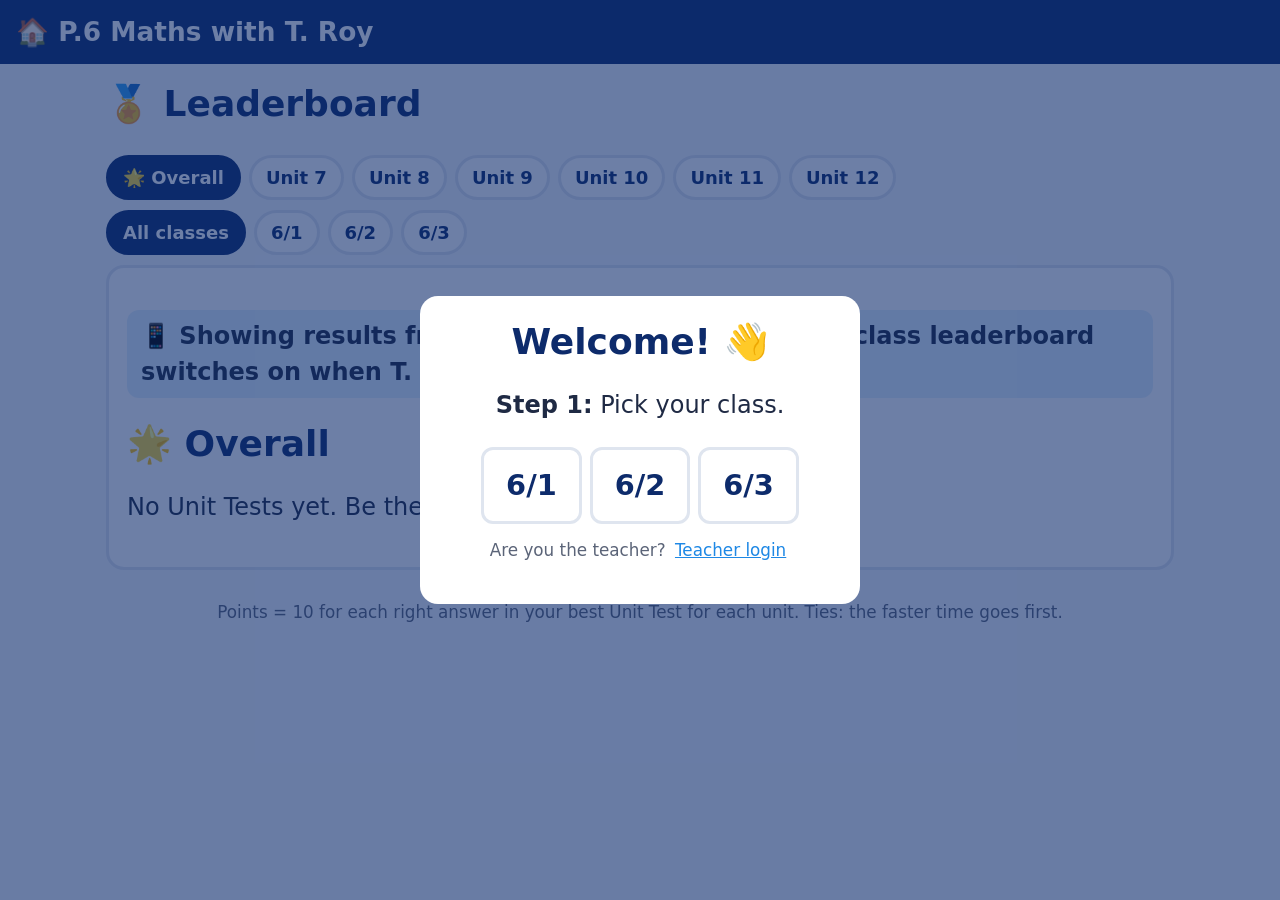
==== leaderboard.html @ d2f19e7d "Explore: fold and spin animations use a plain timer so they always run Co-Authored-By: Claude Opus 5" ====
<!doctype html>
<html lang="en">
<head>
<meta charset="utf-8">
<meta name="viewport" content="width=device-width, initial-scale=1">
<meta name="robots" content="noindex, nofollow">
<title>Leaderboard | P.6 Maths with T. Roy</title>
<link rel="icon" href="data:image/svg+xml,<svg xmlns='http://www.w3.org/2000/svg' viewBox='0 0 100 100'><text y='.9em' font-size='90'>🏅</text></svg>">
<link rel="stylesheet" href="css/style.css?v=25">
</head>
<body>
<header class="topbar">
  <a class="brand" href="index.html">🏠 P.6 Maths with T. Roy</a>
  <div id="studentBar"></div>
</header>
<main class="wrap">
  <div class="unit-head"><h1>🏅 Leaderboard</h1></div>
  <div class="lb-tabs" id="lbUnits"></div>
  <div class="lb-tabs" id="lbClass"></div>
  <section class="panel" id="lbView"><p>Loading…</p></section>
  <p class="footer">Points = 10 for each right answer in your best Unit Test for each unit. Ties: the faster time goes first.</p>
</main>
<script src="js/config.js?v=25"></script>
<script src="js/common.js?v=25"></script>
<script src="js/leaderboard.js?v=25"></script>
</body>
</html>
---- css/style.css ----
/* ===== Colour system (from T. Roy's slides) ===== */
:root {
  --question: #EF6C00;   /* orange */
  --question-bg: #FFF3E0;
  --hint: #FFC107;       /* yellow */
  --hint-bg: #FFF8D6;
  --answer: #2E7D32;     /* green */
  --answer-bg: #E8F5E9;
  --teach: #1E88E5;      /* blue */
  --teach-bg: #E3F2FD;
  --title: #0D2B6B;      /* dark blue */
  --ink: #1f2a44;
  --muted: #5b6478;
  --bg: #F6F8FC;
  --card: #ffffff;
  --line: #dfe5ef;
  --radius: 18px;
}

* { box-sizing: border-box; }
html { -webkit-text-size-adjust: 100%; }
body {
  margin: 0;
  background: var(--bg);
  color: var(--ink);
  font-family: ui-rounded, "SF Pro Rounded", "Segoe UI", system-ui, -apple-system, Roboto, Arial, sans-serif;
  font-size: 20px;
  line-height: 1.5;
}
@media (min-width: 900px) { body { font-size: 24px; } }

a { color: var(--teach); }
button { font: inherit; cursor: pointer; }
h1, h2, h3 { color: var(--title); line-height: 1.2; margin: 0 0 .4em; }

.wrap { max-width: 1100px; margin: 0 auto; padding: 0 16px 60px; }

/* ===== Header ===== */
.topbar {
  background: var(--title); color: #fff;
  padding: 12px 16px;
  display: flex; flex-wrap: wrap; gap: 8px 16px; align-items: center; justify-content: space-between;
}
.topbar a { color: #fff; text-decoration: none; font-weight: 800; }
.brand { font-size: 1.1em; font-weight: 900; }
#studentBar { font-size: .8em; }
.linkbtn { background: none; border: 0; color: #FFE082; text-decoration: underline; padding: 0 4px; font-size: 1em; }

/* ===== Home ===== */
.hero { text-align: center; padding: 28px 0 10px; }
.hero h1 { font-size: 1.8em; }
.hero p { color: var(--muted); margin: 0; }
.unit-grid { display: grid; gap: 16px; grid-template-columns: repeat(auto-fill, minmax(260px, 1fr)); margin-top: 20px; }
.unit-card {
  display: block; background: var(--card); border-radius: var(--radius);
  border: 3px solid var(--line); padding: 20px; text-decoration: none; color: var(--ink);
  box-shadow: 0 4px 0 var(--line); transition: transform .1s;
}
.unit-card:hover { transform: translateY(-3px); border-color: var(--teach); }
.unit-card .icon { font-size: 2.2em; }
.unit-card .num { color: var(--teach); font-weight: 900; font-size: .85em; letter-spacing: .05em; }
.unit-card h2 { font-size: 1.15em; margin: 4px 0; }
.unit-card .pg { color: var(--muted); font-size: .8em; }
.unit-card.soon { opacity: .55; pointer-events: none; }
.unit-card.soon .pg::after { content: "  ·  coming soon"; }

/* ===== Unit page ===== */
.unit-head { padding: 18px 0 6px; }
.unit-head h1 { font-size: 1.5em; }
.tabs { display: flex; gap: 8px; overflow-x: auto; padding: 6px 0 10px; scrollbar-width: thin; }
.tab {
  flex: 0 0 auto; border: 3px solid var(--line); background: #fff; color: var(--title);
  border-radius: 999px; padding: 8px 16px; font-weight: 800; font-size: .8em;
}
.tab.on { background: var(--title); color: #fff; border-color: var(--title); }

.acts { display: grid; grid-template-columns: repeat(3, 1fr); gap: 10px; margin: 10px 0 18px; }
@media (min-width: 900px) { .acts { grid-template-columns: repeat(6, 1fr); } }
.act {
  border: 3px solid var(--line); background: #fff; border-radius: 14px; padding: 10px 6px;
  font-weight: 800; font-size: .75em; color: var(--title); display: flex; flex-direction: column; align-items: center; gap: 2px;
}
.act .e { font-size: 1.6em; }
.act.on { border-color: var(--teach); background: var(--teach-bg); }

.panel { background: var(--card); border-radius: var(--radius); padding: 18px; border: 3px solid var(--line); }
.panel-title { display: flex; justify-content: space-between; align-items: center; gap: 10px; flex-wrap: wrap; margin-bottom: 10px; }
.panel-title h2 { margin: 0; font-size: 1.2em; }

/* ===== Buttons ===== */
.bigbtn {
  border: 0; border-radius: 14px; padding: 12px 20px; font-weight: 900; color: #fff;
  background: var(--teach); box-shadow: 0 4px 0 rgba(0,0,0,.18); margin: 4px;
}
.bigbtn:active { transform: translateY(2px); box-shadow: 0 2px 0 rgba(0,0,0,.18); }
.bigbtn:disabled { opacity: .4; cursor: default; }
.bigbtn.green { background: var(--answer); }
.bigbtn.orange { background: var(--question); }
.bigbtn.yellow { background: var(--hint); color: #3d2e00; }
.bigbtn.grey { background: #8a94a8; }
.bigbtn.dark { background: var(--title); }
.btnrow { display: flex; flex-wrap: wrap; justify-content: center; gap: 4px; margin-top: 10px; }

/* ===== Learn cards (blue = teaching) ===== */
.learn-card {
  background: var(--teach-bg); border: 4px solid var(--teach); border-radius: var(--radius);
  padding: 20px; min-height: 260px;
}
.learn-card .tag { display: inline-block; background: var(--teach); color: #fff; font-weight: 900; border-radius: 999px; padding: 2px 14px; font-size: .75em; }
.learn-card .tag.ex { background: var(--answer); }
.learn-card h3 { margin-top: 10px; font-size: 1.25em; }
.learn-card p { margin: .4em 0; }
.dots { text-align: center; margin-top: 8px; color: var(--muted); font-weight: 800; }

/* ===== Guided answers ===== */
.q-card { border: 4px solid var(--question); border-radius: var(--radius); background: #fff; overflow: hidden; }
.q-head { background: var(--question); color: #fff; padding: 8px 16px; display: flex; justify-content: space-between; align-items: center; gap: 8px; flex-wrap: wrap; font-weight: 900; }
.badge { background: #fff; color: var(--question); border-radius: 999px; padding: 2px 12px; font-size: .8em; font-weight: 900; white-space: nowrap; }
.q-body { padding: 16px; }
.q-text { font-weight: 800; font-size: 1.1em; }
.q-pick { display: flex; flex-wrap: wrap; gap: 6px; margin-bottom: 12px; }
.q-pick button { border: 2px solid var(--line); background: #fff; border-radius: 10px; min-width: 46px; padding: 4px 8px; font-weight: 800; font-size: .7em; color: var(--title); }
.q-pick button.on { background: var(--question); color: #fff; border-color: var(--question); }
.hint-box { background: var(--hint-bg); border: 3px solid var(--hint); border-radius: 14px; padding: 10px 14px; margin-top: 12px; font-weight: 700; }
.step { background: var(--teach-bg); border-left: 8px solid var(--teach); border-radius: 10px; padding: 10px 14px; margin-top: 10px; }
.step.new { animation: pop .25s; }
.step b.n { color: var(--teach); }
.answer-box { background: var(--answer-bg); border: 4px solid var(--answer); border-radius: 14px; padding: 12px 16px; margin-top: 12px; animation: pop .25s; }
.answer-box .final { font-weight: 900; text-decoration: underline; text-decoration-thickness: 3px; color: var(--answer); font-size: 1.15em; }
.answer-box .why { margin-top: 6px; font-weight: 700; }
@keyframes pop { from { transform: translateY(6px) scale(.98); } to { transform: none; } }

.diagram { display: block; max-width: 100%; width: 460px; height: auto; margin: 10px auto; }
.diagram.small { width: 300px; }
table.t { border-collapse: collapse; margin: 8px 0; }
table.t td, table.t th { border: 2px solid var(--line); padding: 4px 12px; text-align: center; }
table.t th { background: var(--teach-bg); color: var(--title); }

/* ===== Flashcards ===== */
.flash-area { perspective: 1200px; max-width: 640px; margin: 0 auto; }
.flash {
  position: relative; height: 300px; transform-style: preserve-3d; transition: transform .45s; cursor: pointer;
}
.flash.flipped { transform: rotateY(180deg); }
.flash .face {
  position: absolute; inset: 0; backface-visibility: hidden; -webkit-backface-visibility: hidden;
  border-radius: var(--radius); display: flex; align-items: center; justify-content: center; text-align: center;
  padding: 20px; font-weight: 800; font-size: 1.2em; flex-direction: column; overflow: auto;
}
.flash .front { background: #fff; border: 4px solid var(--teach); color: var(--title); }
.flash .back { background: var(--answer-bg); border: 4px solid var(--answer); transform: rotateY(180deg); }
.flash .face .diagram { width: 220px; margin: 4px auto; }
.piles { display: flex; justify-content: center; gap: 20px; font-weight: 800; margin: 10px 0; flex-wrap: wrap; }
.pile-know { color: var(--answer); }
.pile-learn { color: var(--question); }
.tapnote { text-align: center; color: var(--muted); font-size: .75em; }

/* ===== Match game ===== */
.match-grid { display: grid; grid-template-columns: repeat(3, 1fr); gap: 10px; }
@media (min-width: 700px) { .match-grid { grid-template-columns: repeat(4, 1fr); } }
.tile {
  min-height: 110px; border: 3px solid var(--line); border-radius: 14px; background: #fff;
  font-weight: 800; font-size: .8em; padding: 8px; color: var(--ink); display: flex; align-items: center; justify-content: center; text-align: center;
}
.tile.sel { border-color: var(--teach); background: var(--teach-bg); }
.tile.bad { border-color: #e53935; background: #ffebee; animation: shake .3s; }
.tile.gone { visibility: hidden; }
@keyframes shake { 25% { transform: translateX(-5px); } 75% { transform: translateX(5px); } }
.timer { font-size: 1.6em; font-weight: 900; color: var(--title); text-align: center; }

/* ===== Speed quiz ===== */
.quiz-top { display: flex; justify-content: space-between; align-items: center; font-weight: 900; color: var(--title); }
.quiz-q { background: #fff; border: 4px solid var(--question); border-radius: var(--radius); padding: 16px; text-align: center; font-weight: 900; font-size: 1.15em; margin: 10px 0; }
.timebar { height: 14px; background: var(--line); border-radius: 99px; overflow: hidden; }
.timebar > div { height: 100%; background: var(--question); transition: width .1s linear; }
.opts { display: grid; grid-template-columns: 1fr; gap: 10px; }
@media (min-width: 700px) { .opts { grid-template-columns: 1fr 1fr; } }
.opt {
  border: 0; border-radius: 14px; color: #fff; font-weight: 900; padding: 16px; text-align: left;
  display: flex; align-items: center; gap: 12px; min-height: 76px; box-shadow: 0 5px 0 rgba(0,0,0,.2);
}
.opt .shape { font-size: 1.4em; }
.opt.c0 { background: #E21B3C; } .opt.c1 { background: #1368CE; }
.opt.c2 { background: #D89E00; } .opt.c3 { background: #26890C; }
.opt.dim { opacity: .3; }
.opt.right { outline: 6px solid #0b3d02; }
.feedback { text-align: center; font-weight: 900; font-size: 1.3em; margin: 10px 0; }
.feedback.good { color: var(--answer); } .feedback.bad { color: #c62828; }
.bigscore { font-size: 3em; font-weight: 900; color: var(--title); text-align: center; }

/* ===== Class battle (projector) ===== */
.battle-q { font-size: 1.5em; font-weight: 900; text-align: center; background: #fff; border: 5px solid var(--question); border-radius: var(--radius); padding: 20px; }
.battle-a { font-size: 1.4em; font-weight: 900; text-align: center; color: var(--answer); background: var(--answer-bg); border: 4px solid var(--answer); border-radius: var(--radius); padding: 12px; margin-top: 12px; }
.scoreboard { display: grid; grid-template-columns: repeat(auto-fit, minmax(140px, 1fr)); gap: 10px; margin: 14px 0; }
.team { border-radius: 14px; color: #fff; text-align: center; padding: 10px; font-weight: 900; }
.team .pts { font-size: 2em; }
.team.t0 { background: #E21B3C; } .team.t1 { background: #1368CE; } .team.t2 { background: #D89E00; } .team.t3 { background: #26890C; }
.team button { background: rgba(255,255,255,.95); border: 0; border-radius: 10px; padding: 6px 10px; font-weight: 900; margin-top: 6px; color: var(--ink); }
.team-setup input { font: inherit; padding: 6px 10px; border-radius: 10px; border: 2px solid var(--line); width: 100%; max-width: 280px; margin: 4px 0; }
.winner { text-align: center; font-size: 2em; font-weight: 900; color: var(--title); }

/* ===== Modal ===== */
.modal { position: fixed; inset: 0; background: rgba(13,43,107,.6); display: flex; align-items: center; justify-content: center; padding: 16px; z-index: 50; }
.modal-box { background: #fff; border-radius: var(--radius); padding: 24px; width: 100%; max-width: 440px; text-align: center; }
.modal-box input { font: inherit; width: 100%; padding: 10px 14px; border: 3px solid var(--line); border-radius: 12px; text-align: center; font-weight: 800; }
.cls-row { display: flex; gap: 8px; justify-content: center; margin: 12px 0 4px; }
.clsbtn { border: 3px solid var(--line); background: #fff; border-radius: 12px; padding: 8px 18px; font-weight: 900; color: var(--title); }
.clsbtn.on { background: var(--title); color: #fff; border-color: var(--title); }
.small { font-size: .7em; color: var(--muted); }
.err { color: #c62828; font-weight: 800; min-height: 1em; margin: 4px 0 0; }

.footer { text-align: center; color: var(--muted); font-size: .7em; margin-top: 30px; }
.print-only { display: none; }

/* ===== Print: Guided Answers as a worksheet ===== */
@media print {
  body { background: #fff; font-size: 13pt; }
  .topbar, .tabs, .acts, .no-print, .btnrow, .q-pick, .footer { display: none !important; }
  .print-only { display: block; }
  .panel { border: 0; padding: 0; }
  .q-card { break-inside: avoid; margin-bottom: 14px; border-width: 2px; }
  .q-head { background: #fff; color: var(--question); border-bottom: 2px solid var(--question); }
  .badge { border: 1px solid var(--question); }
  .step, .answer-box, .hint-box { animation: none; }
  .diagram { width: 300px; }
}

/* ===== Unit bar: Practice, Unit Test, Leaderboard ===== */
.unitbar { display: flex; gap: 8px; flex-wrap: wrap; margin: 4px 0 6px; }
.ubtn { flex: 1 1 140px; border: 0; border-radius: 14px; padding: 10px 12px; font-weight: 900; font-size: .8em; color: #fff; text-align: center; text-decoration: none; box-shadow: 0 4px 0 rgba(0,0,0,.18); }
.ubtn.practice { background: var(--teach); }
.ubtn.test { background: var(--question); }
.ubtn.board { background: var(--title); }
.ubtn.on { outline: 4px solid #FFD54F; }

/* ===== Practice and test answers ===== */
.popts { display: grid; gap: 10px; margin-top: 12px; }
@media (min-width: 700px) { .popts { grid-template-columns: 1fr 1fr; } }
.popt { display: flex; align-items: center; gap: 12px; text-align: left; border: 3px solid var(--line); background: #fff; border-radius: 14px; padding: 12px 14px; font-weight: 800; color: var(--ink); min-height: 64px; }
.popt .let { background: var(--teach-bg); color: var(--title); border-radius: 50%; min-width: 36px; height: 36px; display: flex; align-items: center; justify-content: center; }
.popt:hover:not(:disabled) { border-color: var(--teach); }
.popt.picked { border-color: var(--teach); background: var(--teach-bg); }
.popt.picked .let { background: var(--teach); color: #fff; }
.popt.right { border-color: var(--answer); background: var(--answer-bg); }
.popt.right .let { background: var(--answer); color: #fff; }
.popt.wrong { border-color: #e53935; background: #ffebee; }
.popt.wrong .let { background: #e53935; color: #fff; }
.popt.dim { opacity: .5; }
.fb-box { border-radius: 14px; padding: 12px 16px; margin-top: 14px; font-weight: 700; }
.fb-box.good { background: var(--answer-bg); border: 4px solid var(--answer); }
.fb-box.bad { background: #fff3f3; border: 4px solid #e53935; }
.fb-box .why { margin-top: 8px; background: var(--hint-bg); border-radius: 10px; padding: 8px 12px; }
.progress { height: 12px; background: var(--line); border-radius: 99px; overflow: hidden; margin-bottom: 10px; }
.progress > div { height: 100%; background: var(--teach); }
.pill { background: var(--teach-bg); border-radius: 12px; padding: 8px 14px; font-weight: 700; }
.rules li { margin: 4px 0; }
.testbar { display: flex; justify-content: space-between; flex-wrap: wrap; gap: 8px; font-weight: 900; color: var(--title); margin-bottom: 8px; }
.clock { background: var(--title); color: #fff; border-radius: 10px; padding: 2px 12px; }
.clock.low { background: #e53935; }
.navgrid { display: flex; flex-wrap: wrap; gap: 6px; margin-bottom: 12px; }
.navgrid button { min-width: 42px; border: 2px solid var(--line); background: #fff; border-radius: 10px; font-weight: 800; font-size: .7em; padding: 4px; color: var(--title); }
.navgrid button.done { background: var(--teach-bg); border-color: var(--teach); }
.navgrid button.cur { outline: 3px solid var(--question); }
.review { border-radius: 14px; padding: 12px 14px; margin: 10px 0; border: 3px solid var(--line); }
.review.good { border-color: var(--answer); background: #f6fbf6; }
.review.bad { border-color: #e53935; background: #fff8f8; }
.review .rq { font-weight: 800; margin-bottom: 4px; }
.review .why { margin-top: 6px; background: var(--hint-bg); border-radius: 10px; padding: 6px 10px; font-weight: 600; }
a.bigbtn { display: inline-block; text-decoration: none; }

/* ===== Leaderboard ===== */
.lb-tabs { display: flex; gap: 8px; flex-wrap: wrap; margin: 10px 0; }
.lb-tabs button { border: 3px solid var(--line); background: #fff; border-radius: 999px; padding: 6px 14px; font-weight: 800; font-size: .75em; color: var(--title); }
.lb-tabs button.on { background: var(--title); color: #fff; border-color: var(--title); }
table.lb { width: 100%; border-collapse: collapse; font-size: .85em; }
table.lb th { text-align: left; color: var(--muted); font-size: .8em; padding: 6px; border-bottom: 3px solid var(--line); }
table.lb td { padding: 8px 6px; border-bottom: 2px solid var(--line); font-weight: 700; }
table.lb tr.me td { background: #FFF8D6; }
.medal { font-size: 1.3em; }
.podium { display: grid; grid-template-columns: 1fr 1fr 1fr; gap: 8px; align-items: end; margin: 10px 0 16px; text-align: center; }
.podium div { border-radius: 14px 14px 0 0; color: #fff; padding: 10px 4px; font-weight: 900; }
.podium .p1 { background: #F9A825; min-height: 150px; } .podium .p2 { background: #90A4AE; min-height: 120px; } .podium .p3 { background: #A1887F; min-height: 100px; }
.podium .nm { font-size: .9em; } .podium .sc { font-size: .75em; font-weight: 700; }
.unit-card .done { color: var(--answer); font-weight: 900; font-size: .75em; }

/* ===== Name picker ===== */
.sug { display: flex; flex-wrap: wrap; gap: 8px; justify-content: center; margin: 10px 0; }
.namebtn { border: 3px solid var(--teach); background: var(--teach-bg); color: var(--title); border-radius: 12px; padding: 6px 14px; font-weight: 900; font-size: .9em; }
.namebtn:hover { background: var(--teach); color: #fff; }
.clsbtn.big { font-size: 1.2em; padding: 14px 22px; }
.linkbtn.dark { color: var(--teach); }
.modal-box { max-height: 92vh; overflow-y: auto; }
.statrow { display: grid; grid-template-columns: repeat(auto-fit, minmax(130px, 1fr)); gap: 10px; margin-bottom: 14px; }
.stat { background: var(--teach-bg); border-radius: 14px; padding: 10px; text-align: center; }
.stat b { display: block; font-size: 1.6em; color: var(--title); }
.stat span { font-size: .7em; color: var(--muted); font-weight: 700; }
.lb-tabs select { font: inherit; font-size: .75em; padding: 6px 10px; border-radius: 10px; border: 2px solid var(--line); }
.modal .linkbtn { color: var(--teach); }

/* Numbered list of cards / questions on the right (below on phones) */
.with-side { display: grid; grid-template-columns: minmax(0, 1fr); gap: 14px; }
.side-main { min-width: 0; }
.sidelist { background: #fff; border: 2px solid var(--line); border-radius: 14px; padding: 8px; max-height: 300px; overflow-y: auto; }
.sidelist h3 { font-size: .8em; margin: 4px 6px 8px; color: var(--title); }
.sidelist button { display: flex; align-items: flex-start; gap: 8px; width: 100%; text-align: left; border: 0; background: none; padding: 6px 8px; border-radius: 10px; font-weight: 700; font-size: .72em; color: var(--ink); line-height: 1.3; }
.sidelist button:hover { background: var(--teach-bg); }
.sidelist button .n { min-width: 28px; height: 28px; border-radius: 50%; background: var(--teach-bg); color: var(--title); display: inline-flex; align-items: center; justify-content: center; font-weight: 900; flex-shrink: 0; }
.sidelist button.on { background: var(--question-bg); outline: 2px solid var(--question); }
.sidelist button.on .n { background: var(--question); color: #fff; }
@media (min-width: 900px) {
  .with-side { grid-template-columns: minmax(0, 1fr) 260px; align-items: start; }
  .sidelist { position: sticky; top: 12px; max-height: calc(100vh - 24px); }
}
@media print { .sidelist { display: none !important; } .with-side { display: block; } }

/* Thai line under the English */
.th { display: block; color: #00695C; font-weight: 700; font-size: .9em; margin-top: 3px; line-height: 1.5; }
.final .th { text-decoration: none; display: block; }
button .th, .tab .th, .act .th { font-size: .78em; font-weight: 700; color: inherit; opacity: .9; margin-top: 1px; }
.q-head .th { display: inline; margin-left: 6px; color: inherit; opacity: .85; }
.ubtn.thsw { background: #00897B; flex: 0 1 110px; }

/* Guided Answers: answer only after "Show answer"; space to write on the smart board */
.ansbtn { margin-left: auto; }
.mask { display: inline-block; min-width: 2.2em; text-align: center; background: #FFF3E0; border: 2px dashed var(--question); border-radius: 8px; color: var(--question); padding: 0 6px; }
.workspace { margin-top: 14px; min-height: 260px; border: 3px dashed var(--line); border-radius: 14px; padding: 8px 12px; color: var(--muted); font-weight: 800; font-size: .8em; background: #fff; }

/* Pictures of real objects (made in Canva) */
figure.photo { margin: 10px auto; text-align: center; }
figure.photo img.diagram.photo { width: 300px; max-width: 100%; height: auto; margin: 0 auto; border-radius: 12px; }
figure.photo figcaption { font-weight: 900; color: #37474f; margin-top: 2px; }
.flash .face figure.photo img { width: 180px; }

/* Explore tab */
.ex-box { margin: 10px 0 16px; }
.ex { background: #fff; border: 3px solid var(--teach); border-radius: var(--radius); padding: 12px; }
.ex-tip { font-weight: 800; margin: 2px 0 8px; }
.ex-btns { display: flex; flex-wrap: wrap; gap: 6px; margin: 6px 0; align-items: center; }
.chip { border: 2px solid var(--line); background: #fff; border-radius: 999px; padding: 6px 12px; font-weight: 800; font-size: .72em; color: var(--ink); cursor: pointer; }
.chip.on { background: var(--title); border-color: var(--title); color: #fff; }
.chip .th { color: inherit; }
.ex-svg { display: block; width: 100%; max-width: 560px; height: auto; margin: 6px auto; touch-action: none; user-select: none; }
.ex-3d { cursor: grab; background: #FAFBFF; border-radius: 14px; }
.ex-h { cursor: grab; }
.ex-lab { font-weight: 900; font-size: 15px; text-anchor: middle; paint-order: stroke; stroke: #fff; stroke-width: 4px; }
.ex-len { font-weight: 800; font-size: 14px; text-anchor: middle; fill: #1565c0; paint-order: stroke; stroke: #fff; stroke-width: 4px; }
.ex-cap { font-weight: 800; font-size: 14px; text-anchor: middle; fill: #37474f; }
.ex-info { margin-top: 6px; }
.ex-row { margin: 6px 0; font-weight: 700; }
.ex-name { color: var(--title); }
.ex-count { display: flex; gap: 18px; flex-wrap: wrap; font-size: 1.1em; }
.ex-slider { display: inline-flex; align-items: center; gap: 8px; font-weight: 800; flex-wrap: wrap; }
.ex-slider input { width: 180px; }
.ex-cards { display: grid; gap: 12px; }
.ex-card { border-radius: 14px; padding: 10px 14px; border: 3px solid var(--line); background: #fff; }
.ex-card h3 { margin: 4px 0 8px; }
.ex-card ul { margin: 0; padding-left: 22px; }
.ex-card li { margin: 6px 0; font-weight: 700; }
.ex-card.facts { border-color: var(--teach); background: var(--teach-bg); }
.ex-card.warn { border-color: #e53935; background: #ffebee; }
.wordbank { width: 100%; font-size: .85em; }
.act.seen::after { content: "✓"; position: absolute; top: 4px; right: 6px; font-size: .8em; color: var(--answer); font-weight: 900; }
.act { position: relative; }
@media (min-width: 900px) { .ex-cards { grid-template-columns: 1fr 1fr; } .ex-card.words { grid-column: 1 / -1; } }
@media print { .ex-box { display: none !important; } }
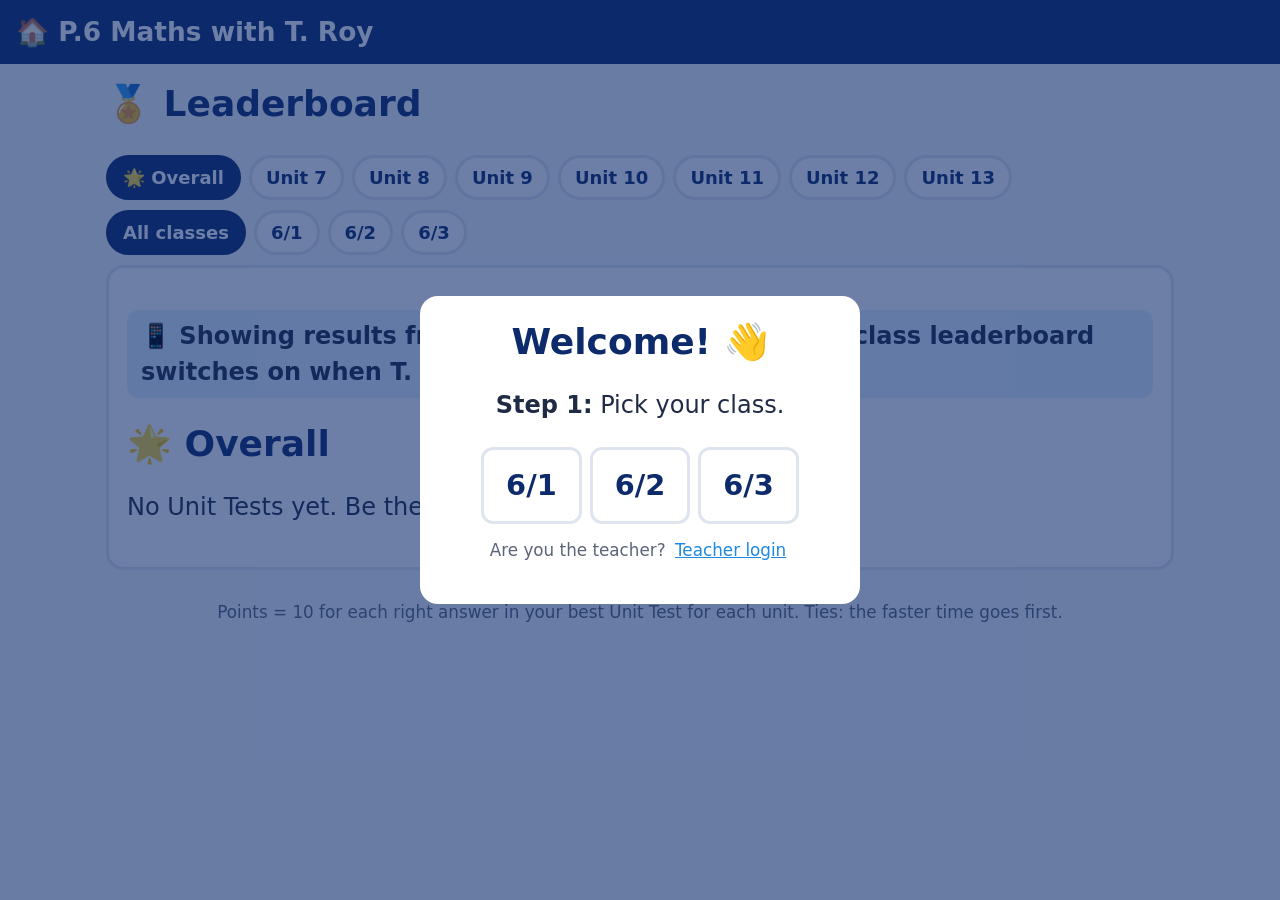
==== commit 76c81b57: "Unit 13 Patterns is live: Explore tab with a pattern explorer, key facts, mistakes, word bank, Thai," ====
--- a/leaderboard.html
+++ b/leaderboard.html
@@ -6,7 +6,7 @@
 <meta name="robots" content="noindex, nofollow">
 <title>Leaderboard | P.6 Maths with T. Roy</title>
 <link rel="icon" href="data:image/svg+xml,<svg xmlns='http://www.w3.org/2000/svg' viewBox='0 0 100 100'><text y='.9em' font-size='90'>🏅</text></svg>">
-<link rel="stylesheet" href="css/style.css?v=25">
+<link rel="stylesheet" href="css/style.css?v=28">
 </head>
 <body>
 <header class="topbar">
@@ -20,8 +20,8 @@
   <section class="panel" id="lbView"><p>Loading…</p></section>
   <p class="footer">Points = 10 for each right answer in your best Unit Test for each unit. Ties: the faster time goes first.</p>
 </main>
-<script src="js/config.js?v=25"></script>
-<script src="js/common.js?v=25"></script>
-<script src="js/leaderboard.js?v=25"></script>
+<script src="js/config.js?v=28"></script>
+<script src="js/common.js?v=28"></script>
+<script src="js/leaderboard.js?v=28"></script>
 </body>
 </html>
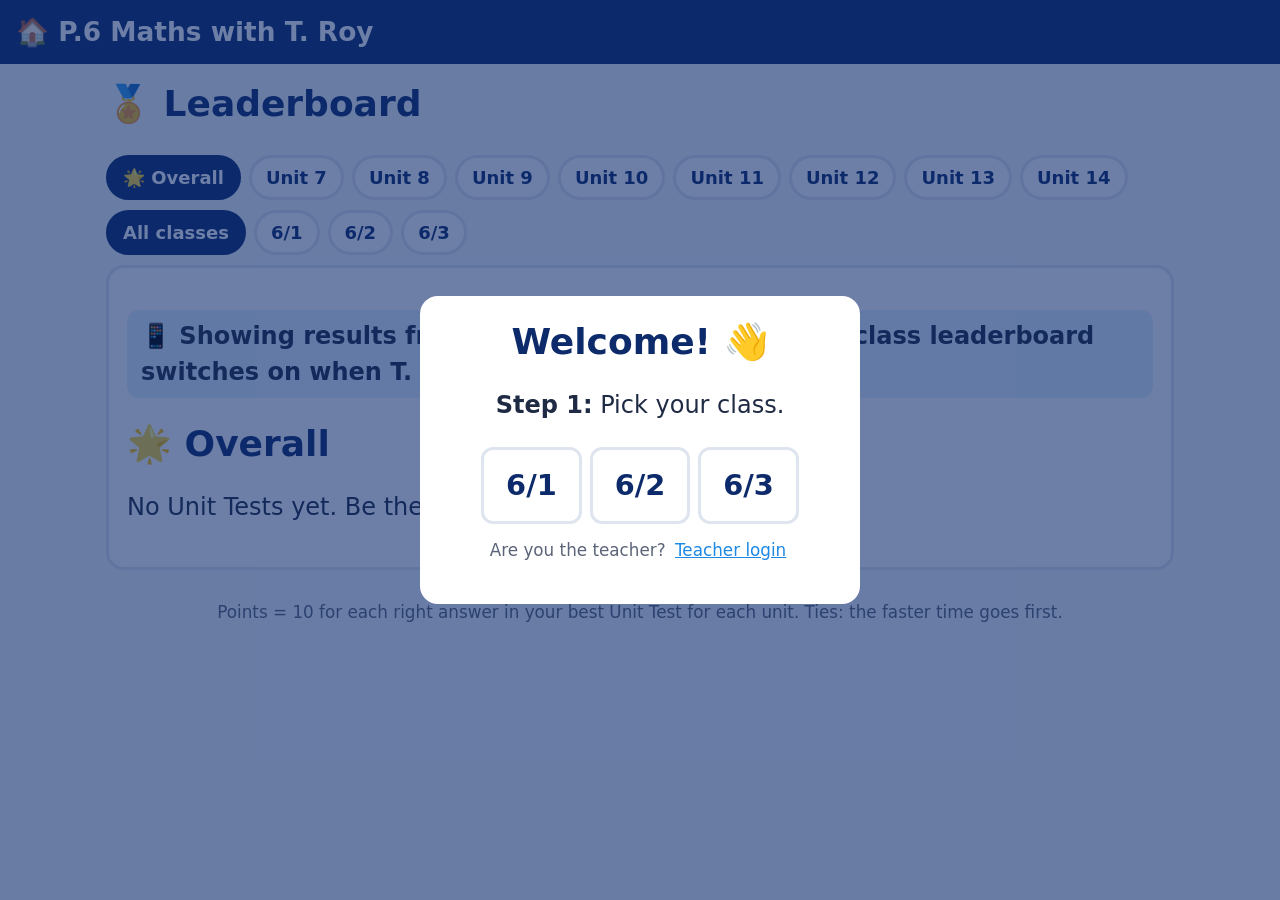
==== commit d81f36c4: "Unit 14 Presentation of Data is live: pie charts drawn from the numbers, guided answers, 40-question" ====
--- a/leaderboard.html
+++ b/leaderboard.html
@@ -6,7 +6,7 @@
 <meta name="robots" content="noindex, nofollow">
 <title>Leaderboard | P.6 Maths with T. Roy</title>
 <link rel="icon" href="data:image/svg+xml,<svg xmlns='http://www.w3.org/2000/svg' viewBox='0 0 100 100'><text y='.9em' font-size='90'>🏅</text></svg>">
-<link rel="stylesheet" href="css/style.css?v=28">
+<link rel="stylesheet" href="css/style.css?v=29">
 </head>
 <body>
 <header class="topbar">
@@ -20,8 +20,8 @@
   <section class="panel" id="lbView"><p>Loading…</p></section>
   <p class="footer">Points = 10 for each right answer in your best Unit Test for each unit. Ties: the faster time goes first.</p>
 </main>
-<script src="js/config.js?v=28"></script>
-<script src="js/common.js?v=28"></script>
-<script src="js/leaderboard.js?v=28"></script>
+<script src="js/config.js?v=29"></script>
+<script src="js/common.js?v=29"></script>
+<script src="js/leaderboard.js?v=29"></script>
 </body>
 </html>
